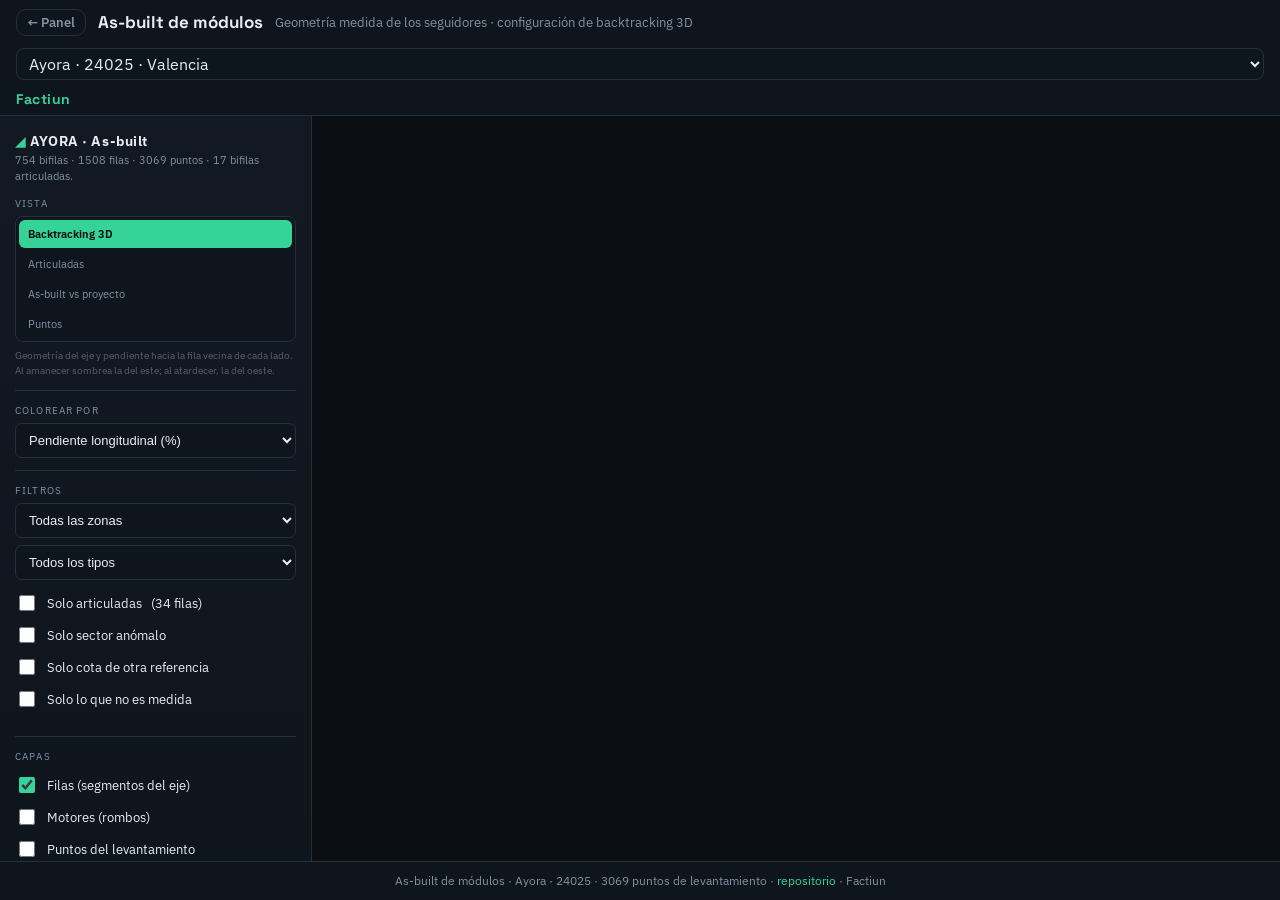
==== asbuilt/index.html @ 7c91e7a5 "Lo que no se midio, marcado — y el visor servia un fichero muerto «Marcame por favor lo de hermanas " ====
<!doctype html>
<html lang="es">
<head>
<meta charset="UTF-8">
<meta name="viewport" content="width=device-width, initial-scale=1">
<meta name="theme-color" content="#0B0F14">
<title>Visor as-built — Factiun</title>
<link rel="icon" href="../favicon.svg">
<link rel="preconnect" href="https://fonts.googleapis.com">
<link rel="preconnect" href="https://fonts.gstatic.com" crossorigin>
<link href="https://fonts.googleapis.com/css2?family=IBM+Plex+Sans:wght@400;500;600;700&family=IBM+Plex+Mono:wght@400;600&family=Space+Grotesk:wght@600;700&display=swap" rel="stylesheet">
<link rel="stylesheet" href="../css/factiun.css">
<link rel="stylesheet" href="../ayora/css/style.css">
</head>
<body>
<header class="app-bar">
  <a class="back" href="https://imoriana3.github.io/proyectos/">← Panel</a>
  <h1>As-built de módulos</h1>
  <span class="sub">Geometría medida de los seguidores · configuración de backtracking 3D</span>
  <select id="plantaSel" class="client" style="background:transparent;border:1px solid var(--line);border-radius:8px;color:var(--text);padding:4px 8px;font:inherit">
    <option value="ayora">Ayora · 24025 · Valencia</option>
    <option value="sanjose">San José · 24019 · Arequipa</option>
  </select>
  <span class="brand">Factiun</span>
</header>

<style>
  /* el editor ocupa el mismo hueco que la gráfica: mismo menú, misma pantalla */
  #editor{position:absolute;inset:0;width:100%;height:100%;border:0;display:none;background:#0B0F14}
  body.modo-editor #plot{visibility:hidden}
  body.modo-editor #editor{display:block}
</style>
<div id="app">
  <aside id="panel">
    <h1><span class="pin">◢</span> <span id="hdrPlanta">AYORA</span> · As-built</h1>
    <div class="sub" id="hdrSub">754 bifilas · 1.508 filas · 3.069 puntos de levantamiento.</div>

    <div class="grp">
      <label class="cap">Vista</label>
      <div class="radio vstack">
        <label><input type="radio" name="view" value="bt3d" checked><span>Backtracking 3D</span></label>
        <label><input type="radio" name="view" value="art"><span>Articuladas</span></label>
        <label><input type="radio" name="view" value="asb"><span>As-built vs proyecto</span></label>
        <label><input type="radio" name="view" value="pts"><span>Puntos</span></label>
        <label id="lblEdit" style="display:none"><input type="radio" name="view" value="edit"><span>Asignación (editor)</span></label>
      </div>
      <p class="hint" id="viewHelp"></p>
    </div>

    <div class="grp">
      <label class="cap">Colorear por</label>
      <select id="metricSel"></select>
      <div id="legend"></div>
    </div>

    <div class="grp">
      <label class="cap">Filtros</label>
      <select id="zonaSel" style="margin-bottom:7px">
        <option value="all">Todas las zonas</option>
        <option value="HD">Zona HD</option>
        <option value="PD">Zona PD</option>
      </select>
      <select id="tipoSel" style="margin-bottom:7px">
        <option value="all">Todos los tipos</option>
        <option value="2TTx56">2TTx56 · 4 strings</option>
        <option value="2TTx42">2TTx42 · 3 strings</option>
        <option value="2TTx28">2TTx28 · 2 strings</option>
      </select>
      <label class="chk"><input type="checkbox" id="chkArt"> Solo articuladas <span id="nArt"></span></label>
      <label class="chk"><input type="checkbox" id="chkAnom"> Solo sector anómalo</label>
      <label class="chk" id="lblRV" hidden><input type="checkbox" id="chkRV"> Solo cota de otra referencia <span id="nRV"></span></label>
      <label class="chk" id="lblOG" hidden><input type="checkbox" id="chkOG"> Solo lo que no es medida <span id="nOG"></span></label>
      <div id="counts"></div>
    </div>

    <div class="grp">
      <label class="cap">Capas</label>
      <label class="chk"><input type="checkbox" id="chkFilas" checked> Filas (segmentos del eje)</label>
      <label class="chk"><input type="checkbox" id="chkMot"> Motores (rombos)</label>
      <label class="chk"><input type="checkbox" id="chkPts"> Puntos del levantamiento</label>
      <label class="chk"><input type="checkbox" id="chkVec"> Vecinas de la fila elegida</label>
      <label class="chk" id="lblCapaRV" hidden><input type="checkbox" id="chkCapaRV"> Resaltar cotas de otra referencia</label>
    </div>

    <div class="grp">
      <label class="cap">Fila seleccionada</label>
      <div id="ficha">Haz clic en una fila del mapa.</div>
    </div>

    <div class="grp">
      <label class="cap">Exportar</label>
      <div class="row">
        <button class="btn" id="expBt3d" style="flex:1">Config. BT3D</button>
        <button class="btn ghost" id="expView" style="flex:1">Vista actual</button>
      </div>
      <p class="hint">CSV en formato Excel español (<span class="mono">;</span> y coma decimal), UTF-8 con BOM.</p>
    </div>

    <div class="grp">
      <label class="cap">Resumen</label>
      <div id="stats"></div>
    </div>

    <details>
      <summary>Notas</summary>
      <p class="foot" id="notas"></p>
    </details>
  </aside>

  <div id="plotwrap">
    <div id="plot"></div>
    <div id="flash"></div>
  </div>
</div>

<footer class="app-foot">
  As-built de módulos · <span id="pieMeta"></span> · <a href="https://github.com/imoriana3/visores">repositorio</a> · Factiun
</footer>

<script src="../lib/plotly.min.js"></script>
<script>
  /* ?planta=ayora|sanjose — una sola app para todas las plantas medidas */
  var PLANTA=(function(){try{var p=new URLSearchParams(location.search).get('planta');return (p==='sanjose'||p==='san-jose')?'sanjose':'ayora';}catch(e){return 'ayora';}})();
  document.write('<scr'+'ipt src="data/'+PLANTA+'.js"></scr'+'ipt>');
 </script>
<script>
  (function(){var s=document.getElementById('plantaSel');if(!s)return;s.value=PLANTA;
    s.onchange=function(){var u=new URL(location.href);u.searchParams.set('planta',this.value);location.href=u.href;};
    var h=document.getElementById('hdrPlanta');
    if(h&&window.DATA&&DATA.meta)h.textContent=String(DATA.meta.planta||'').toUpperCase();
    /* Cada ?planta llega desde una tarjeta distinta del panel: la pestaña dice
       el nombre de ESA tarjeta, para poder distinguir las dos abiertas a la vez. */
    var TITULOS={sanjose:'Visor de levantamiento · San José',ayora:'Visor de geometría as-built · Ayora'};
    document.title=(TITULOS[PLANTA]||'Visor as-built')+' — Factiun';
    /* los textos que antes iban fijos a Ayora salen ahora del propio dato */
    var m=window.DATA&&DATA.meta||{};
    var na=document.getElementById('nArt');if(na)na.textContent=m.n_art?('('+m.n_art+' filas)'):'(ninguna medida)';
    var pm=document.getElementById('pieMeta');
    if(pm)pm.textContent=(m.planta||'')+' · '+(m.codigo||'')+' · '+(m.n_pts||0).toLocaleString('es')+' puntos de levantamiento';})();
 </script>
 <script src="js/app.js"></script>
<script>
  /* Plantas cuyo levantamiento aún se está casando: se les ofrece el editor
     como una vista más. Ayora lo tiene cerrado, así que ni aparece. */
  (function(){
    var EDITOR={sanjose:'../san-jose/'};
    var url=EDITOR[PLANTA];if(!url)return;
    var lbl=document.getElementById('lblEdit');if(lbl)lbl.style.display='';
    var host=document.getElementById('plot');if(!host||!host.parentNode)return;
    var f=document.createElement('iframe');f.id='editor';f.title='Editor de asignación';
    host.parentNode.style.position=host.parentNode.style.position||'relative';
    host.parentNode.appendChild(f);
    document.querySelector('input[name=view][value=edit]').addEventListener('change',function(){
      if(!f.src)f.src=url;   // se carga la primera vez que se pide
    });
  })();
</script>
</body>
</html>
---- css/factiun.css ----
:root{--void:#0B0F14;--panel:#121922;--panel-2:#0F151D;--line:#23303D;--text:#E7EEF4;--muted:#8093A4;--accent:#36D399;--cyan:#46d4f4;--edit:#f5a623;--radius:14px;--sans:'IBM Plex Sans',system-ui,sans-serif;--mono:'IBM Plex Mono',ui-monospace,monospace;--display:'Space Grotesk',var(--sans);}
  *{box-sizing:border-box}
  html,body{margin:0;height:100%}
  body{background:var(--void);color:var(--text);font-family:var(--sans);display:flex;flex-direction:column}
  .mono{font-family:var(--mono);}
  /* ---- Cabecera / footer comunes Factiun ---- */
  .app-bar{display:flex;align-items:center;gap:12px;flex-wrap:wrap;padding:9px 16px;background:var(--panel-2);border-bottom:1px solid var(--line);font-family:var(--sans)}
  .app-bar .back{color:var(--muted);text-decoration:none;font:600 13px/1 var(--sans);padding:6px 10px;border:1px solid var(--line);border-radius:10px;white-space:nowrap}
  .app-bar .back:hover{color:var(--text);border-color:var(--accent)}
  .app-bar h1{margin:0;font:700 17px/1.1 var(--display);color:var(--text);letter-spacing:0;text-transform:none}
  .app-bar .sub{color:var(--muted);font-size:12.5px;margin:0 auto 0 0;line-height:1.3;text-transform:none}
  .app-bar .client{color:var(--text);font-size:11.5px;border:1px solid var(--line);padding:3px 9px;border-radius:999px}
  .app-bar .client:empty{display:none}
  .app-bar .brand{color:var(--accent);font:700 14px/1 var(--display);letter-spacing:.04em}
  .app-foot{padding:10px 16px;text-align:center;color:var(--muted);font:400 12px/1.5 var(--sans);border-top:1px solid var(--line);background:var(--panel-2)}
  .app-foot a{color:var(--accent);text-decoration:none}
  .app-foot a:hover{text-decoration:underline}
  #app{display:flex;flex:1;min-height:0;width:100%;overflow:hidden}
  #panel{width:312px;min-width:312px;background:linear-gradient(180deg,var(--panel),var(--panel-2));border-right:1px solid var(--line);padding:16px 15px;overflow-y:auto}
  #plotwrap{flex:1;position:relative;min-width:0}
  #plot{position:absolute;inset:0}
  h1{font-size:14px;margin:0;letter-spacing:.04em;font-weight:650}
  h1 .pin{color:var(--accent)}
  .sub{font-size:10.5px;color:var(--muted);margin:3px 0 12px;line-height:1.5}
  .grp{margin-bottom:13px;padding-bottom:12px;border-bottom:1px solid var(--line)}
  .grp:last-child{border-bottom:none}
  label.cap{display:block;font-size:9.5px;text-transform:uppercase;letter-spacing:.12em;color:var(--muted);margin-bottom:6px}
  select,input[type=text]{width:100%;background:var(--panel-2);border:1px solid var(--line);color:var(--text);padding:8px 9px;border-radius:7px;font-size:13px;outline:none}
  select:focus,input:focus{border-color:var(--accent)}
  .radio{display:flex;gap:5px;background:var(--panel-2);border:1px solid var(--line);border-radius:8px;padding:3px}
  .radio label{flex:1;text-align:center;font-size:11px;padding:6px 3px;border-radius:6px;cursor:pointer;color:var(--muted)}
  .radio input{display:none}
  .radio label:has(input:checked){background:var(--accent)}
  .radio label:has(input:checked) span{color:var(--void);font-weight:650}
  .chk{display:flex;align-items:center;gap:9px;font-size:12.5px;padding:5px 0;cursor:pointer}
  .chk input{accent-color:var(--accent);width:16px;height:16px}
  .row{display:flex;gap:7px}
  .btn{background:var(--accent);color:var(--void);border:none;border-radius:7px;padding:9px 10px;font-size:12px;font-weight:650;cursor:pointer;letter-spacing:.02em}
  .btn.ghost{background:transparent;border:1px solid var(--line);color:var(--text);font-weight:500}
  .btn.cyan{background:var(--cyan)}
  .btn:hover{filter:brightness(1.08)}
  .btn:disabled{opacity:.4;cursor:default}
  .msg{font-size:11px;color:var(--muted);margin-top:6px;min-height:14px}
  #stats{font-size:11.5px;color:var(--muted);line-height:1.6}
  #stats b{color:var(--text)}
  .lh{font-size:10.5px;color:var(--muted);margin-bottom:6px;line-height:1.5}
  .swrow{display:flex;flex-wrap:wrap;gap:6px}
  .sw{display:inline-flex;align-items:center;gap:5px;font-size:10px;color:var(--muted)}
  .sw i{width:12px;height:12px;border-radius:3px;display:inline-block;border:1px solid rgba(255,255,255,.15)}
  #ncuLegend{display:flex;flex-wrap:wrap;gap:6px 9px;margin-top:4px}
  .shapes{display:flex;flex-direction:column;gap:5px;font-size:11px;color:var(--muted)}
  .shapes div{display:flex;align-items:center;gap:9px}
  .shapes .m{width:15px;text-align:center;color:var(--text)}
  details summary{cursor:pointer;font-size:9.5px;text-transform:uppercase;letter-spacing:.12em;color:var(--muted);outline:none}
  .foot{font-size:9.5px;color:#5a606b;margin-top:8px;line-height:1.55}
  #counts{display:flex;flex-wrap:wrap;gap:5px;margin-top:9px}
  .pill{font-size:10px;padding:3px 7px;border-radius:20px;border:1px solid var(--c);color:var(--c)}
  /* edit box */
  #editBox{background:var(--panel-2);border:1px solid var(--line);border-radius:9px;padding:11px;opacity:.55;transition:.15s}
  #editBox.active{opacity:1;border-color:var(--cyan)}
  #selInfo{font-size:11.5px;color:var(--text);line-height:1.55;margin-bottom:9px;min-height:30px}
  #editCount{font-size:10px;color:var(--edit);margin-top:8px;text-align:right}
  #flash{position:absolute;bottom:18px;left:50%;transform:translateX(-50%);background:#1b1e26;border:1px solid var(--cyan);
    color:var(--text);padding:9px 16px;border-radius:8px;font-size:12.5px;opacity:0;transition:opacity .25s;pointer-events:none;z-index:50;font-family:var(--mono)}
  .hint{font-size:10px;color:#5a606b;margin:6px 0 0;line-height:1.5}
---- ayora/css/style.css ----
/* ---- Visor Ayora: rampa de color, ficha de fila ---- */
  .radio.vstack{flex-direction:column;gap:2px}
  .radio.vstack label{text-align:left;padding:7px 9px}
  .ramp{display:flex;height:12px;border-radius:3px;overflow:hidden;border:1px solid rgba(255,255,255,.12);margin-top:2px}
  .ramp i{flex:1}
  .ramplbl{display:flex;justify-content:space-between;font:10px/1.4 var(--mono);color:var(--muted);margin-top:3px}
  #ficha{background:var(--panel-2);border:1px solid var(--line);border-radius:9px;padding:10px 11px;font-size:11.5px;color:var(--muted)}
  .fid{color:var(--accent);font-weight:600;font-size:12.5px;margin-bottom:7px}
  .fr{display:flex;justify-content:space-between;gap:10px;padding:2px 0;line-height:1.5}
  .fr b{color:var(--text);font-weight:500;font-family:var(--mono);font-size:11px;text-align:right}
  .fsep{margin:9px 0 4px;padding-top:7px;border-top:1px solid var(--line);font-size:9.5px;text-transform:uppercase;letter-spacing:.1em;color:var(--accent)}
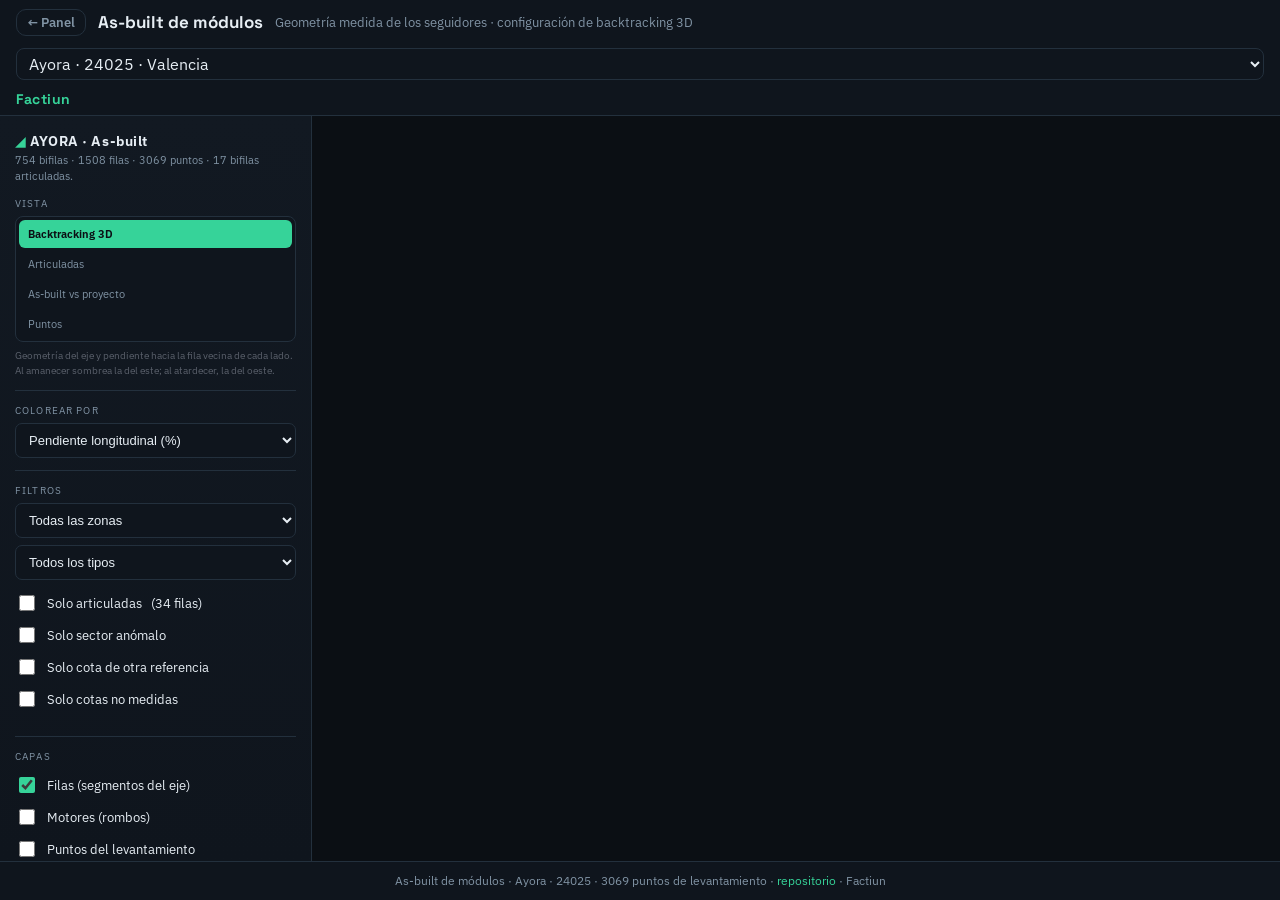
==== commit cb2cb4cd: "Lo que no es medida es la COTA, no la viga: las etiquetas lo dicen «¿Por qué tienes filas no medidas" ====
--- a/asbuilt/index.html
+++ b/asbuilt/index.html
@@ -69,7 +69,7 @@
       <label class="chk"><input type="checkbox" id="chkArt"> Solo articuladas <span id="nArt"></span></label>
       <label class="chk"><input type="checkbox" id="chkAnom"> Solo sector anómalo</label>
       <label class="chk" id="lblRV" hidden><input type="checkbox" id="chkRV"> Solo cota de otra referencia <span id="nRV"></span></label>
-      <label class="chk" id="lblOG" hidden><input type="checkbox" id="chkOG"> Solo lo que no es medida <span id="nOG"></span></label>
+      <label class="chk" id="lblOG" hidden><input type="checkbox" id="chkOG"> Solo cotas no medidas <span id="nOG"></span></label>
       <div id="counts"></div>
     </div>
 
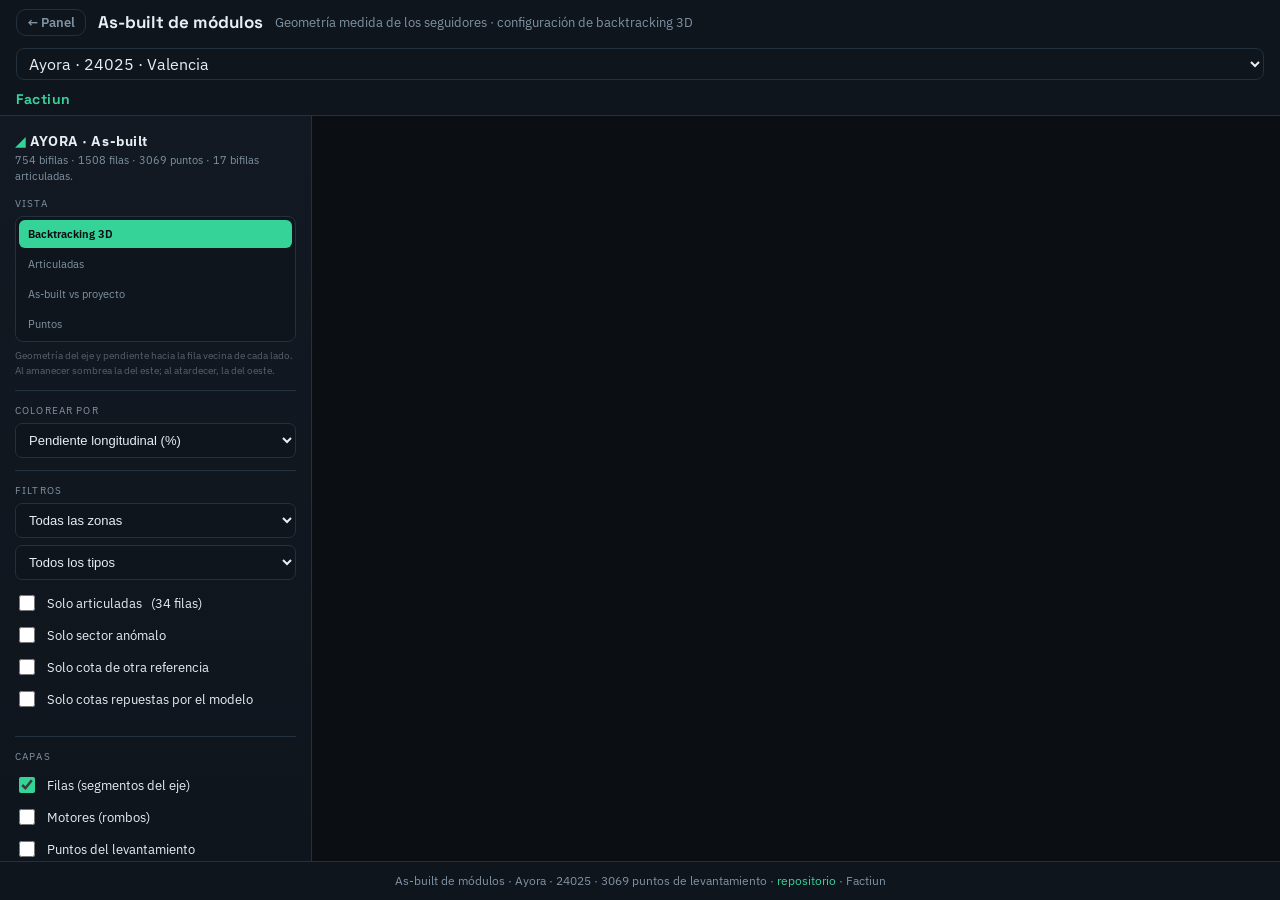
==== commit 32425297: "La casilla dice «cotas repuestas por el modelo», y cuenta lo que es «¿Como que hay esos trackers no " ====
--- a/asbuilt/index.html
+++ b/asbuilt/index.html
@@ -69,7 +69,7 @@
       <label class="chk"><input type="checkbox" id="chkArt"> Solo articuladas <span id="nArt"></span></label>
       <label class="chk"><input type="checkbox" id="chkAnom"> Solo sector anómalo</label>
       <label class="chk" id="lblRV" hidden><input type="checkbox" id="chkRV"> Solo cota de otra referencia <span id="nRV"></span></label>
-      <label class="chk" id="lblOG" hidden><input type="checkbox" id="chkOG"> Solo cotas no medidas <span id="nOG"></span></label>
+      <label class="chk" id="lblOG" hidden><input type="checkbox" id="chkOG"> Solo cotas repuestas por el modelo <span id="nOG"></span></label>
       <div id="counts"></div>
     </div>
 
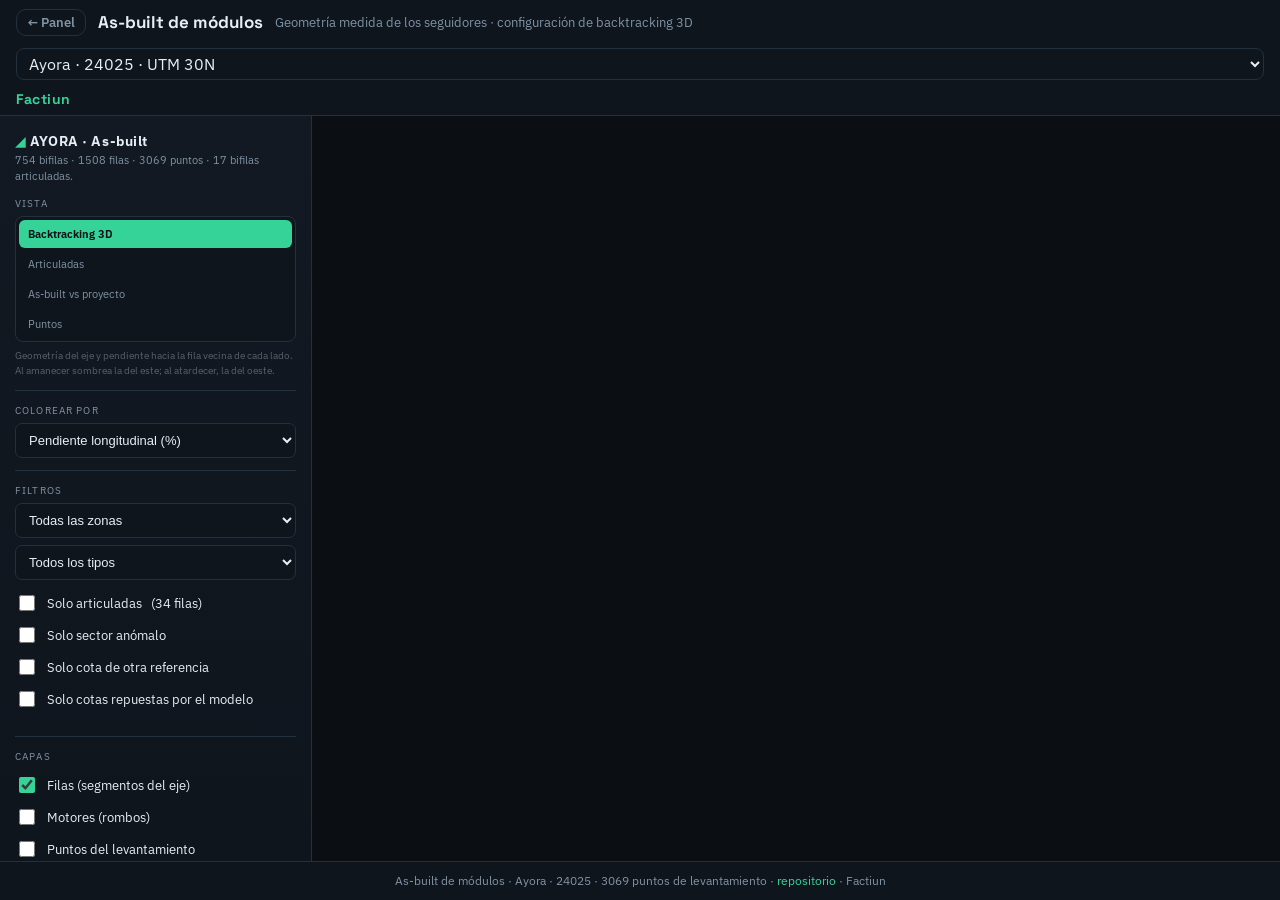
==== commit bf8610c9: "El generador del as-built, por planta: cargar una nueva es generarla generate_asbuilt.py estaba escr" ====
--- a/asbuilt/index.html
+++ b/asbuilt/index.html
@@ -18,8 +18,7 @@
   <h1>As-built de módulos</h1>
   <span class="sub">Geometría medida de los seguidores · configuración de backtracking 3D</span>
   <select id="plantaSel" class="client" style="background:transparent;border:1px solid var(--line);border-radius:8px;color:var(--text);padding:4px 8px;font:inherit">
-    <option value="ayora">Ayora · 24025 · Valencia</option>
-    <option value="sanjose">San José · 24019 · Arequipa</option>
+    <!-- las opciones salen de data/plantas.js, que escribe el generador de cada planta -->
   </select>
   <span class="brand">Factiun</span>
 </header>
@@ -119,19 +118,29 @@
 
 <script src="../lib/plotly.min.js"></script>
 <script>
-  /* ?planta=ayora|sanjose — una sola app para todas las plantas medidas */
-  var PLANTA=(function(){try{var p=new URLSearchParams(location.search).get('planta');return (p==='sanjose'||p==='san-jose')?'sanjose':'ayora';}catch(e){return 'ayora';}})();
+  /* ?planta=<slug> — una sola app para todas las plantas medidas. Las plantas
+     disponibles las declara data/plantas.js (lo escribe el generador de cada
+     una): cargar una planta nueva es generarla, no tocar esta página. */
+  document.write('<scr'+'ipt src="data/plantas.js"></scr'+'ipt>');
+ </script>
+<script>
+  var PLANTAS=window.PLANTAS||{ayora:{titulo:'Ayora'}};
+  var PLANTA=(function(){try{var p=String(new URLSearchParams(location.search).get('planta')||'').toLowerCase().replace(/-/g,'');
+    return PLANTAS[p]?p:(PLANTAS.ayora?'ayora':Object.keys(PLANTAS)[0]);}catch(e){return 'ayora';}})();
   document.write('<scr'+'ipt src="data/'+PLANTA+'.js"></scr'+'ipt>');
  </script>
 <script>
-  (function(){var s=document.getElementById('plantaSel');if(!s)return;s.value=PLANTA;
+  (function(){var s=document.getElementById('plantaSel');if(!s)return;
+    Object.keys(PLANTAS).sort().forEach(function(k){var o=document.createElement('option');o.value=k;
+      var m=PLANTAS[k]||{};o.textContent=[m.titulo||k,m.codigo,m.huso?('UTM '+m.huso):null].filter(Boolean).join(' · ');s.appendChild(o);});
+    s.value=PLANTA;
     s.onchange=function(){var u=new URL(location.href);u.searchParams.set('planta',this.value);location.href=u.href;};
     var h=document.getElementById('hdrPlanta');
     if(h&&window.DATA&&DATA.meta)h.textContent=String(DATA.meta.planta||'').toUpperCase();
     /* Cada ?planta llega desde una tarjeta distinta del panel: la pestaña dice
-       el nombre de ESA tarjeta, para poder distinguir las dos abiertas a la vez. */
+       el nombre de ESA planta, para poder distinguir dos abiertas a la vez. */
     var TITULOS={sanjose:'Visor de levantamiento · San José',ayora:'Visor de geometría as-built · Ayora'};
-    document.title=(TITULOS[PLANTA]||'Visor as-built')+' — Factiun';
+    document.title=(TITULOS[PLANTA]||('Visor as-built · '+((PLANTAS[PLANTA]||{}).titulo||PLANTA)))+' — Factiun';
     /* los textos que antes iban fijos a Ayora salen ahora del propio dato */
     var m=window.DATA&&DATA.meta||{};
     var na=document.getElementById('nArt');if(na)na.textContent=m.n_art?('('+m.n_art+' filas)'):'(ninguna medida)';
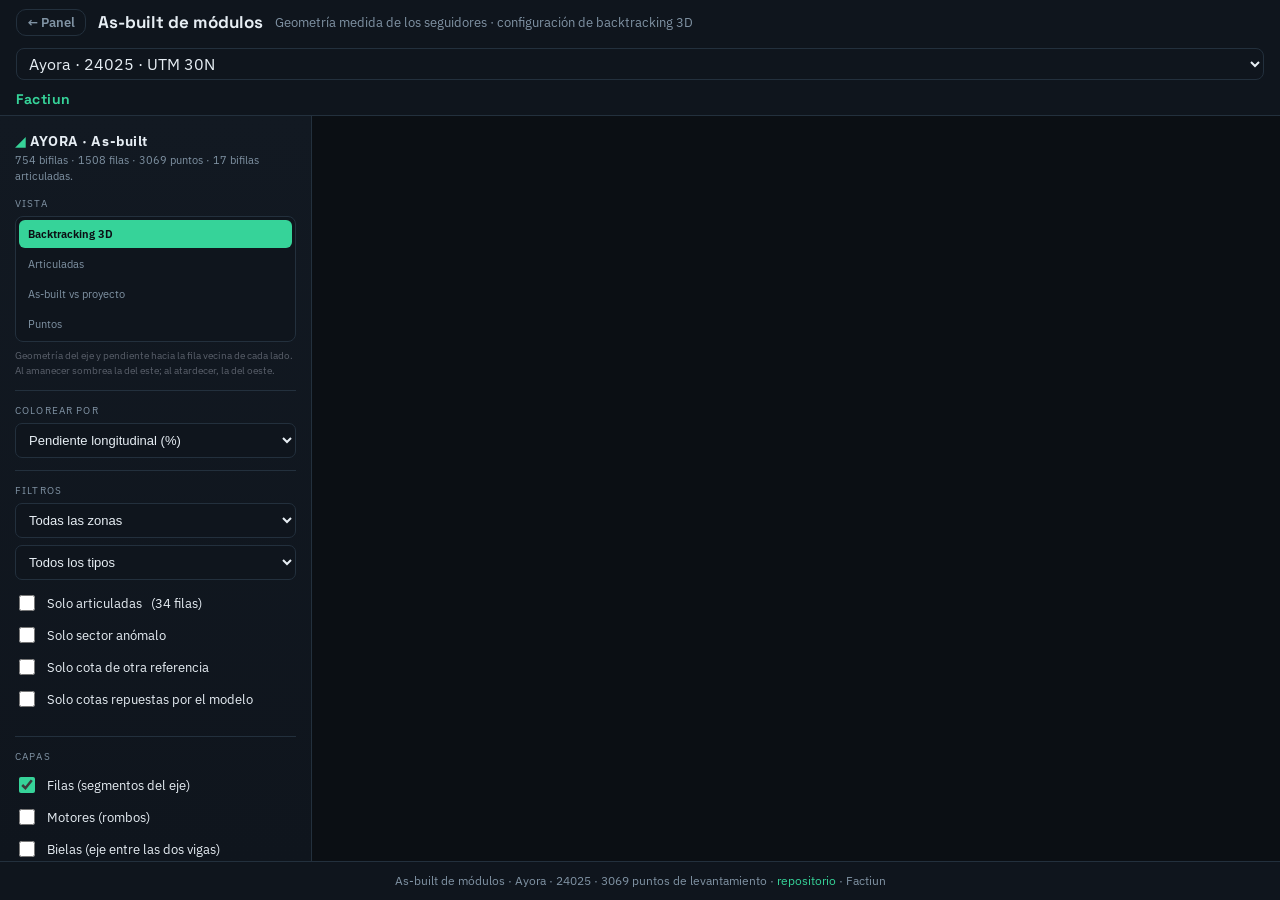
==== commit b91b8d95: "El visor dibuja mesas y bielas, no filas enteras «¿Podrias dibujar la biela entre las filas? Y las m" ====
--- a/asbuilt/index.html
+++ b/asbuilt/index.html
@@ -76,6 +76,7 @@
       <label class="cap">Capas</label>
       <label class="chk"><input type="checkbox" id="chkFilas" checked> Filas (segmentos del eje)</label>
       <label class="chk"><input type="checkbox" id="chkMot"> Motores (rombos)</label>
+      <label class="chk" id="lblBiel" hidden><input type="checkbox" id="chkBiel"> Bielas (eje entre las dos vigas) <span id="nBiel"></span></label>
       <label class="chk"><input type="checkbox" id="chkPts"> Puntos del levantamiento</label>
       <label class="chk"><input type="checkbox" id="chkVec"> Vecinas de la fila elegida</label>
       <label class="chk" id="lblCapaRV" hidden><input type="checkbox" id="chkCapaRV"> Resaltar cotas de otra referencia</label>
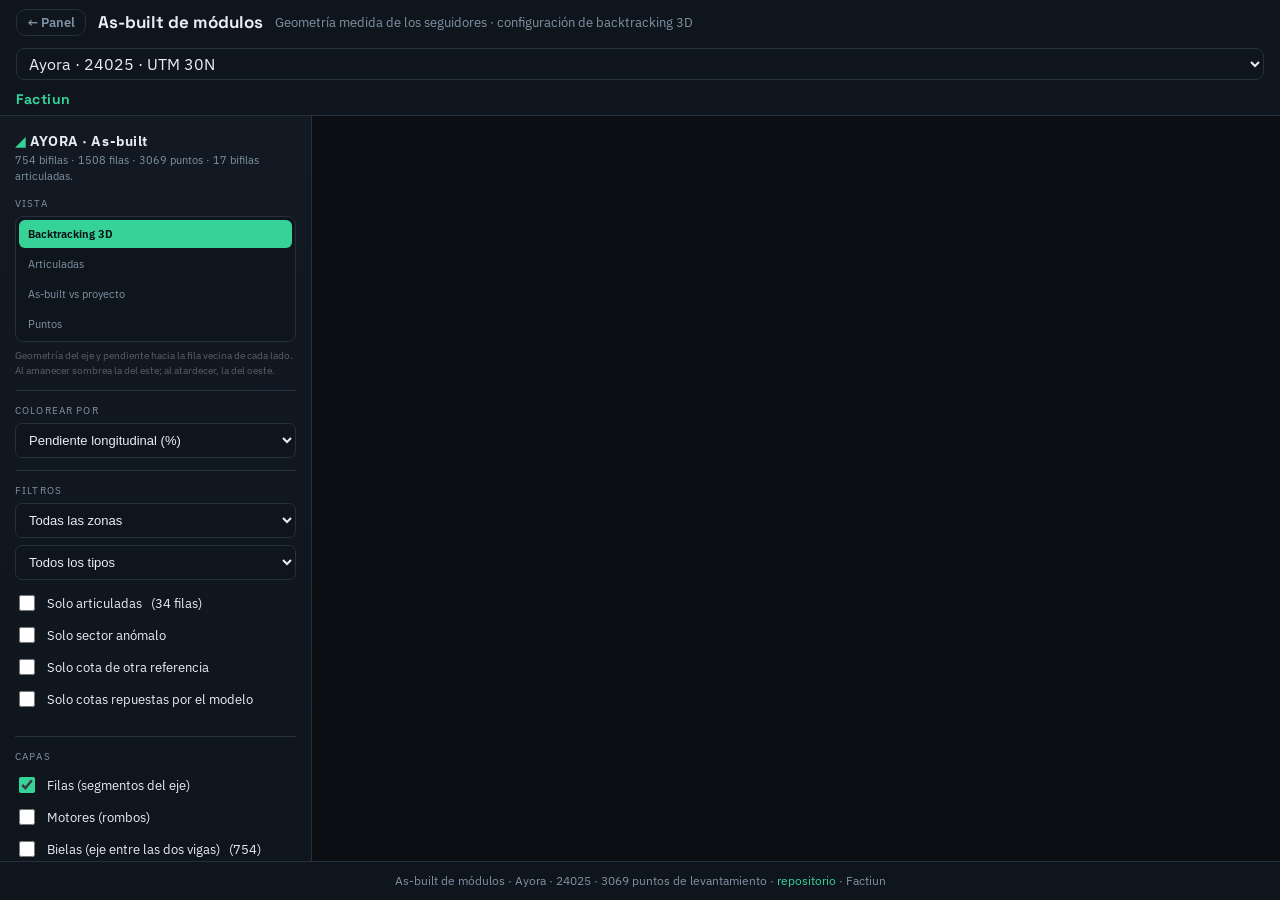
==== commit 238cf21c: "Name El Burgo in unified as-built viewer" ====
--- a/asbuilt/index.html
+++ b/asbuilt/index.html
@@ -140,7 +140,7 @@
     if(h&&window.DATA&&DATA.meta)h.textContent=String(DATA.meta.planta||'').toUpperCase();
     /* Cada ?planta llega desde una tarjeta distinta del panel: la pestaña dice
        el nombre de ESA planta, para poder distinguir dos abiertas a la vez. */
-    var TITULOS={sanjose:'Visor de levantamiento · San José',ayora:'Visor de geometría as-built · Ayora'};
+    var TITULOS={sanjose:'Visor de levantamiento · San José',ayora:'Visor de geometría as-built · Ayora',elburgo:'Visor de geometría as-built · El Burgo I'};
     document.title=(TITULOS[PLANTA]||('Visor as-built · '+((PLANTAS[PLANTA]||{}).titulo||PLANTA)))+' — Factiun';
     /* los textos que antes iban fijos a Ayora salen ahora del propio dato */
     var m=window.DATA&&DATA.meta||{};
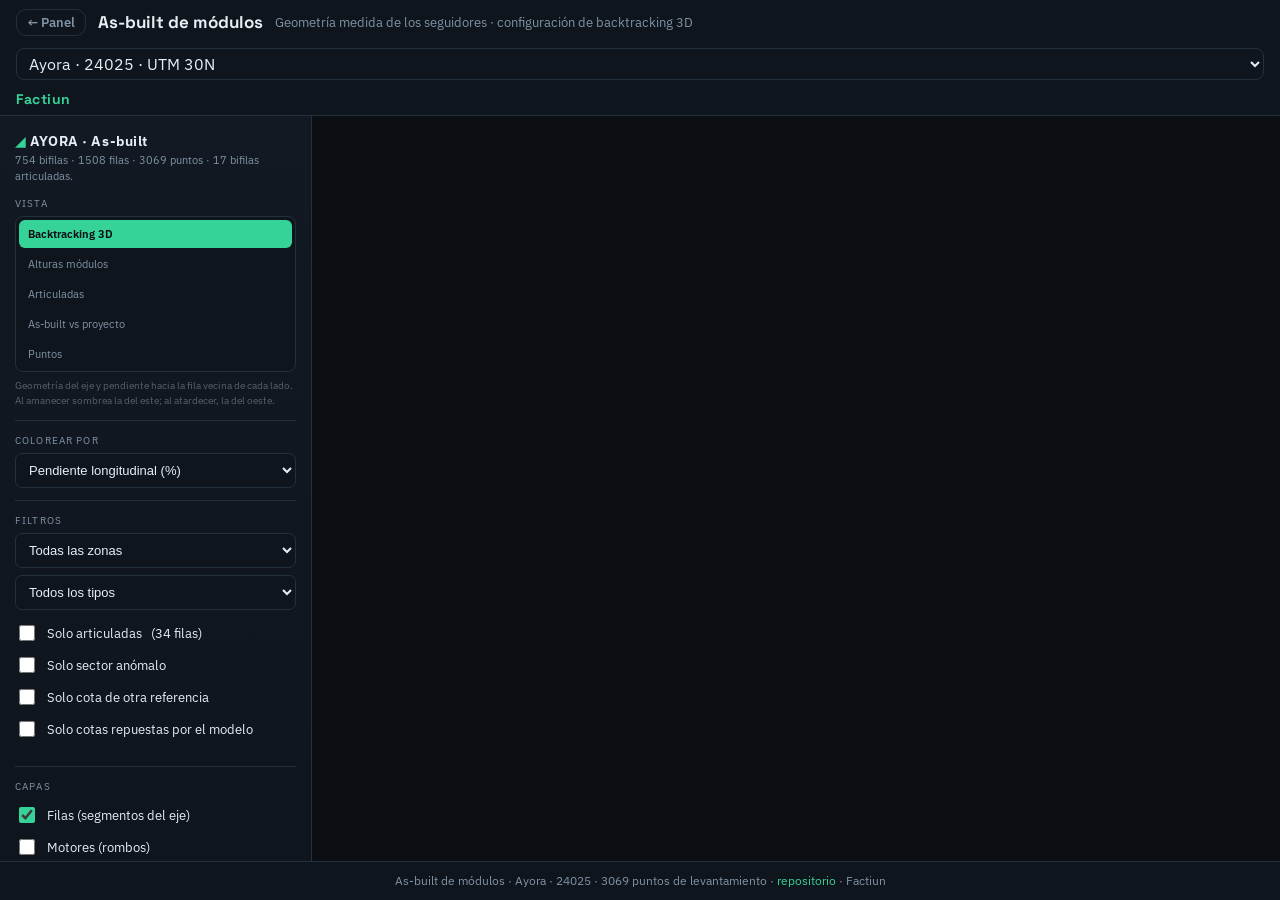
==== commit 01f14ca6: "feat(asbuilt): add module-height map view" ====
--- a/asbuilt/index.html
+++ b/asbuilt/index.html
@@ -38,6 +38,7 @@
       <label class="cap">Vista</label>
       <div class="radio vstack">
         <label><input type="radio" name="view" value="bt3d" checked><span>Backtracking 3D</span></label>
+        <label id="lblAlt"><input type="radio" name="view" value="altura"><span>Alturas módulos</span></label>
         <label><input type="radio" name="view" value="art"><span>Articuladas</span></label>
         <label><input type="radio" name="view" value="asb"><span>As-built vs proyecto</span></label>
         <label><input type="radio" name="view" value="pts"><span>Puntos</span></label>
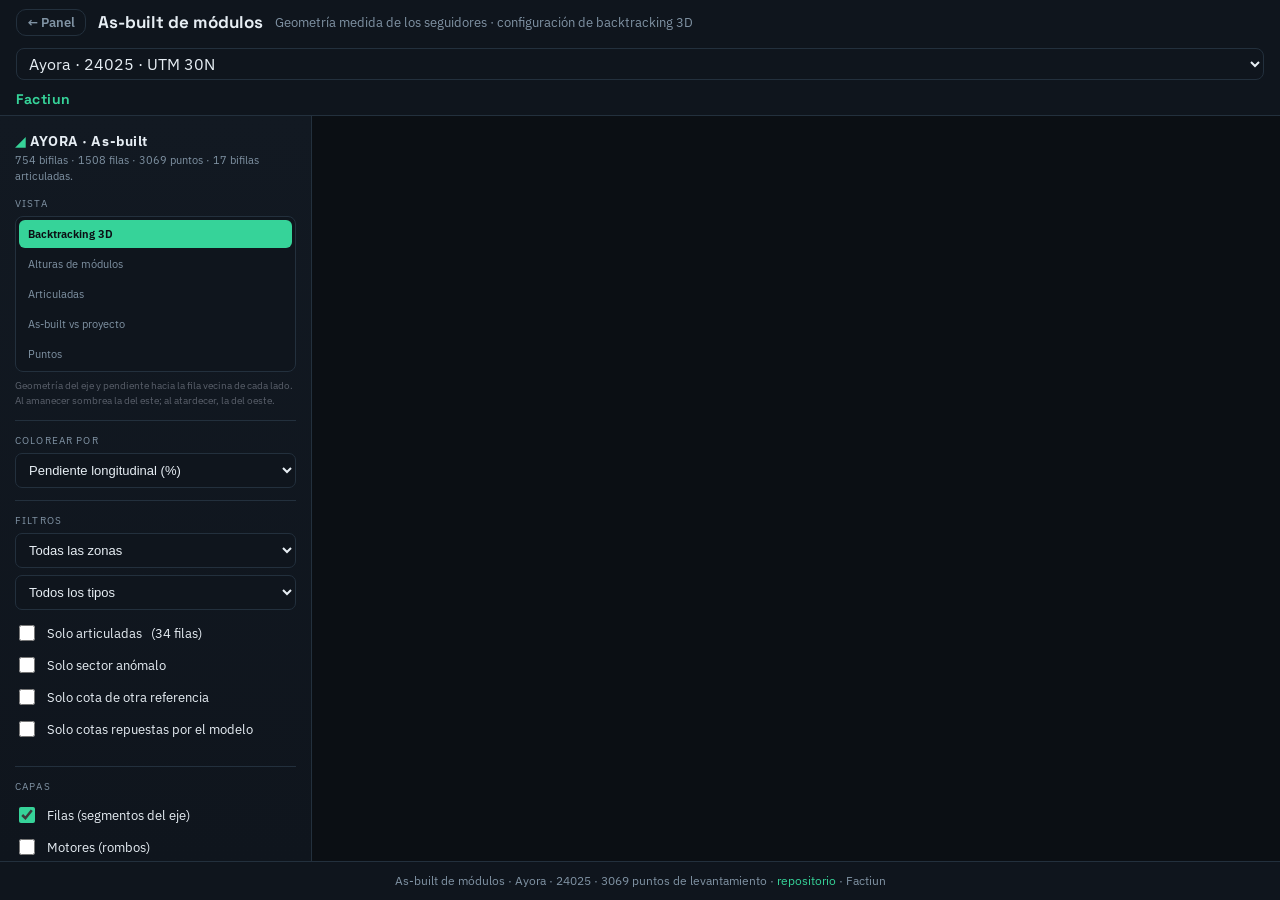
==== commit 21728f28: "ui: aplicar textos claros de SolarGPT" ====
--- a/asbuilt/index.html
+++ b/asbuilt/index.html
@@ -38,11 +38,11 @@
       <label class="cap">Vista</label>
       <div class="radio vstack">
         <label><input type="radio" name="view" value="bt3d" checked><span>Backtracking 3D</span></label>
-        <label id="lblAlt"><input type="radio" name="view" value="altura"><span>Alturas módulos</span></label>
+        <label id="lblAlt"><input type="radio" name="view" value="altura"><span>Alturas de módulos</span></label>
         <label><input type="radio" name="view" value="art"><span>Articuladas</span></label>
         <label><input type="radio" name="view" value="asb"><span>As-built vs proyecto</span></label>
         <label><input type="radio" name="view" value="pts"><span>Puntos</span></label>
-        <label id="lblEdit" style="display:none"><input type="radio" name="view" value="edit"><span>Asignación (editor)</span></label>
+        <label id="lblEdit" style="display:none"><input type="radio" name="view" value="edit"><span>Editar asignación</span></label>
       </div>
       <p class="hint" id="viewHelp"></p>
     </div>
